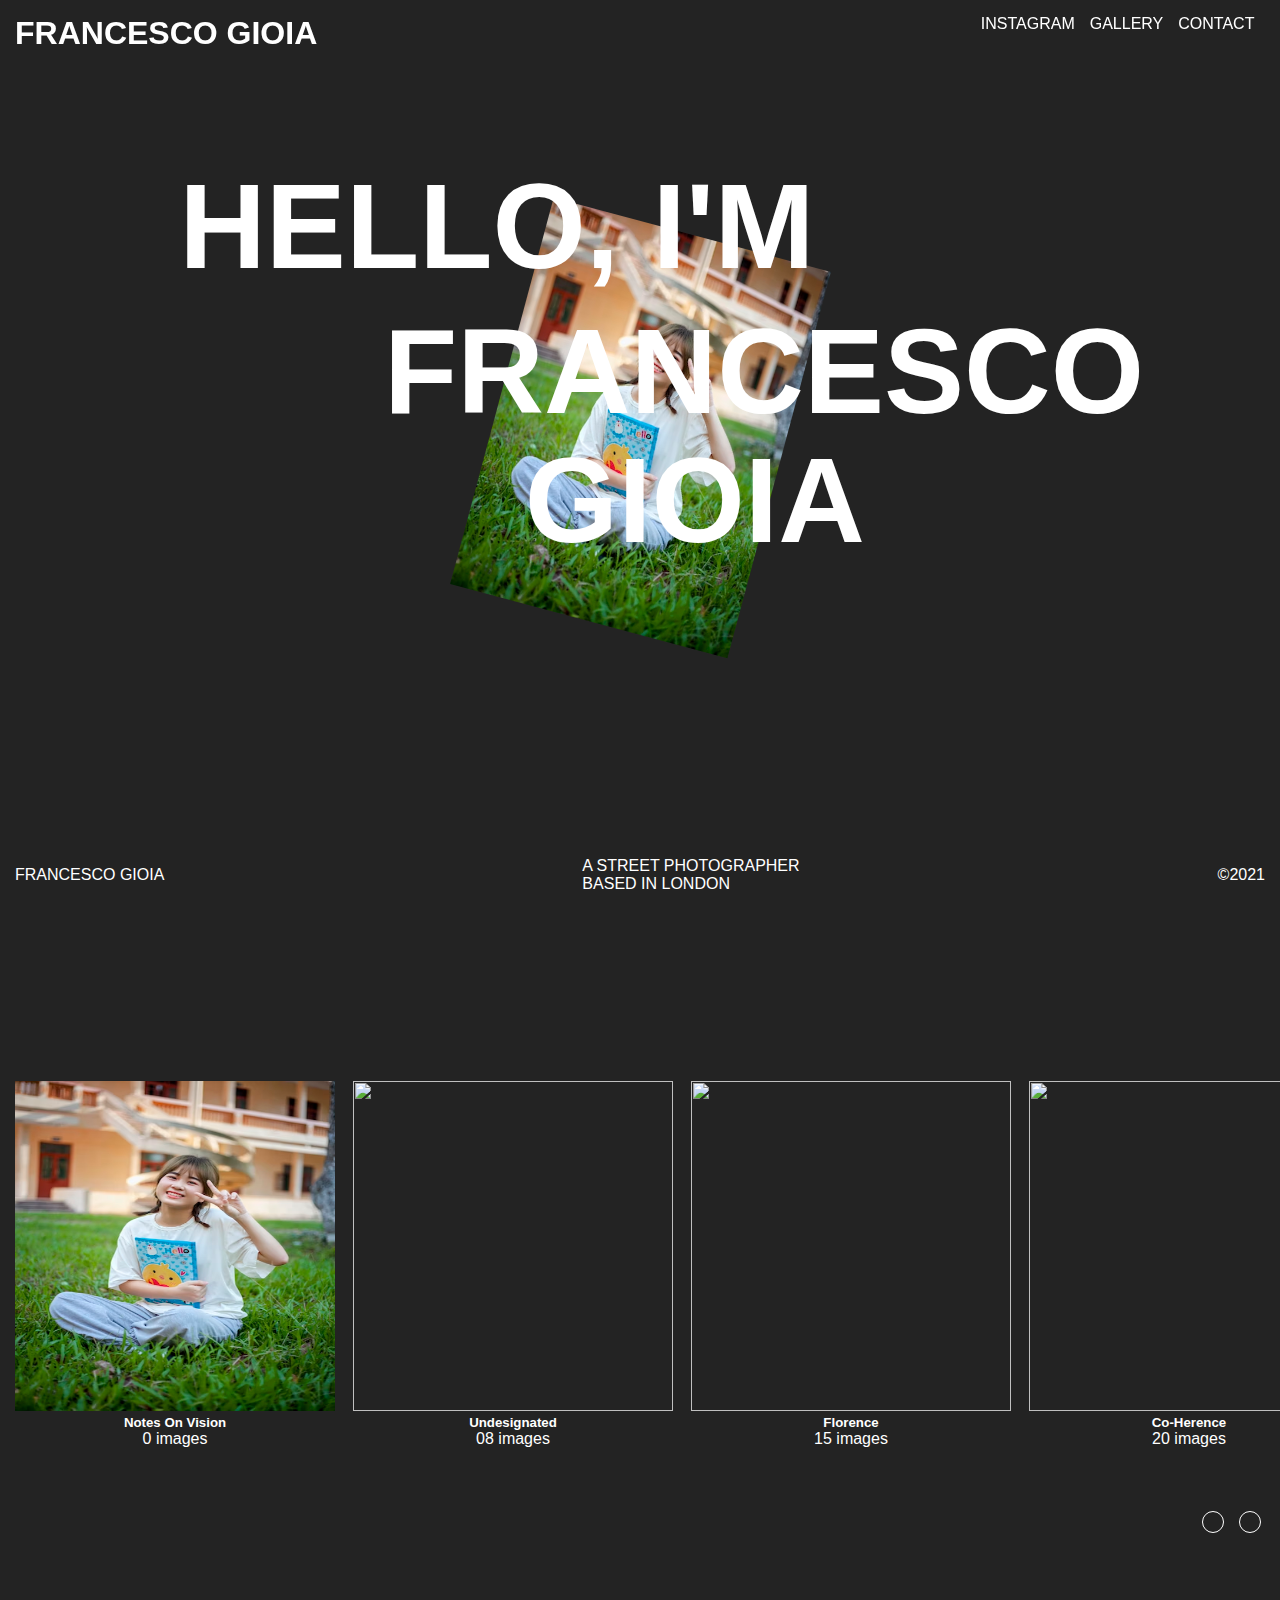
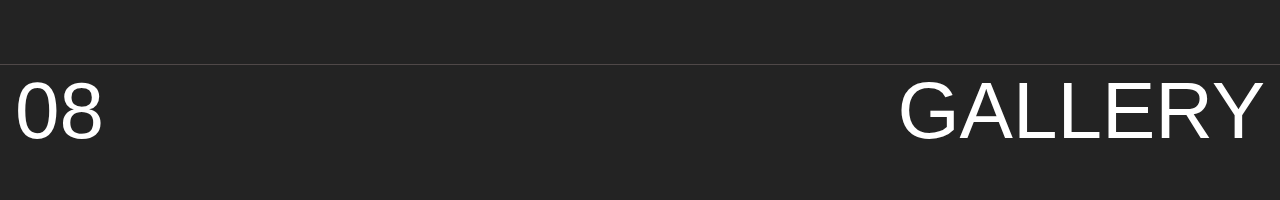
==== index.html @ 9040fc6d "new commit" ====
<!DOCTYPE html>
<html lang="en">
  <head>
    <meta charset="UTF-8" />
    <meta name="viewport" content="width=device-width, initial-scale=1.0" />
    <link rel="shortcut icon" href="favicon.ico" type="image/x-icon" />
    <link
      href="https://cdn.jsdelivr.net/npm/remixicon@2.2.0/fonts/remixicon.css"
      rel="stylesheet"
    />
    <link rel="stylesheet" href="style.css" />
    <title>GSAP - Info</title>
  </head>
  <body>
    <div id="main1">
      <div id="nav">
        <a href="#"><h1>francesco gioia</h1></a>
        <nav>
          <ul>
            <a href="https://www.instagram.com/m.ankit322/" title="Go Instagram" target="_blank"><li>instagram</li></a>
            <a href="image.html"><li id="gallery" >gallery</li></a>
            <a href="contact.html" title="Find Contact Info"><li>contact</li></a>
          </ul>
        </nav>
      </div>

      <div class="center">
        <h1>hello, i'm</h1>
        <h1>francesco</h1>
        <h1>gioia</h1>
        <img
          src="https://images.unsplash.com/photo-1529139574466-a303027c1d8b?ixlib=rb-4.0.3&ixid=M3wxMjA3fDB8MHxwaG90by1wYWdlfHx8fGVufDB8fHx8fA%3D%3D&auto=format&fit=crop&w=1887&q=80"
          alt=""
        />
        <img src="thirdpic.jpg" alt="" />
        <img
        src="https://images.unsplash.com/photo-1529139574466-a303027c1d8b?ixlib=rb-4.0.3&ixid=M3wxMjA3fDB8MHxwaG90by1wYWdlfHx8fGVufDB8fHx8fA%3D%3D&auto=format&fit=crop&w=1887&q=80"
        alt=""
        />
        <img
          src="https://images.unsplash.com/photo-1548365278-35063fe155ce?ixlib=rb-4.0.3&ixid=M3wxMjA3fDB8MHxwaG90by1yZWxhdGVkfDR8fHxlbnwwfHx8fHw%3D&auto=format&fit=crop&w=600&q=60"
          alt=""
        />
        
      </div>
      <div class="footer">
        <ul>
          <li>francesco gioia</li>
          <li>
            A street photographer <br />
            based in london
          </li>
          <li>&copy;2021</li>
        </ul>
      </div>
    </div>

    <div id="main2">
      <div class="center2">
        <div class="cards">
          <div id="card1">
            <img src="thirdpic.jpg" alt="" />
            <h5>notes on vision</h5>
            <p>0 images</p>
          </div>
          <div id="card2">
            <img src="https://images.unsplash.com/photo-1603074396433-1d3359139e94?ixlib=rb-4.0.3&ixid=M3wxMjA3fDB8MHxwaG90by1wYWdlfHx8fGVufDB8fHx8fA%3D%3D&auto=format&fit=crop&w=387&q=80" alt="" />
            <h5>undesignated</h5>
            <p>08 images</p>
          </div>
          <div id="card3">
            <img src="https://images.unsplash.com/photo-1591557408399-9d10b58b9817?ixlib=rb-4.0.3&ixid=M3wxMjA3fDB8MHxwaG90by1wYWdlfHx8fGVufDB8fHx8fA%3D%3D&auto=format&fit=crop&w=435&q=80" alt="" />
            <h5>florence</h5>
            <p>15 images</p>
          </div>
          <div id="card4">
            <img src="https://images.unsplash.com/photo-1588186940539-181b1ba56d2f?ixlib=rb-4.0.3&ixid=M3wxMjA3fDB8MHxwaG90by1wYWdlfHx8fGVufDB8fHx8fA%3D%3D&auto=format&fit=crop&w=435&q=80" alt="" />
            <h5>co-herence</h5>
            <p>20 images</p>
          </div>
          <div id="card5">
            <img src="https://images.unsplash.com/photo-1603074435023-c98df9c6d98a?ixlib=rb-4.0.3&ixid=M3wxMjA3fDB8MHxwaG90by1wYWdlfHx8fGVufDB8fHx8fA%3D%3D&auto=format&fit=crop&w=387&q=80" alt="" />
            <h5>notes on vision</h5>
            <p>images</p>
          </div>
          <div id="card6">
            <img src="https://media.istockphoto.com/id/464861544/photo/the-beat-of-the-street.jpg?s=1024x1024&w=is&k=20&c=8VYu7eI6Muhk4JKh16DaZIRKpb0jRSTVRPZgK_e98Qc=" alt="" />
            <h5>notes on vision</h5>
            <p>images</p>
          </div>
          <div id="card7">
            <img src="https://media.istockphoto.com/id/1130939277/photo/young-man-playing-with-soccer-ball.jpg?s=1024x1024&w=is&k=20&c=Ccahwcg6LFlp1FoBcESuY9dyBLvoHUEfIfO0AQI1p_w=" alt="" />
            <h5>notes on vision</h5>
            <p>images</p>
          </div>
          <div id="card8">
            <img src="https://media.istockphoto.com/id/1157719734/photo/increasing-back-shoulder-and-arm-strength.jpg?s=1024x1024&w=is&k=20&c=RgriA8ZtDpNg3Ujzf9aduLiZd-irYuTKd4XQRMYoCEY=" alt="" />
            <h5>notes on vision</h5>
            <p>images</p>
          </div>


        </div>
        <div class="leftrightbtn">
          <div id="leftarrow">
            <i class="ri-arrow-left-line"></i>
          </div>
          <div id="rightarrow">
            <i class="ri-arrow-right-line"></i>
          </div>
        </div>
      </div>
      <div id="footer2">
        <ul>
          <li>08</li>
          <li>gallery</li>
        </ul>
      </div>
    </div>

    <script
      src="https://cdnjs.cloudflare.com/ajax/libs/gsap/3.12.1/gsap.min.js"
      integrity="sha512-qF6akR/fsZAB4Co1QDDnUXWnaQseLGXoniuSuSlPQK6+aWhlMZcHzkasCSlnWoe+TJuudlka1/IQ01Dnhgq95g=="
      crossorigin="anonymous"
      referrerpolicy="no-referrer"
    ></script>
    <script src="https://cdnjs.cloudflare.com/ajax/libs/gsap/3.12.1/ScrollTrigger.min.js" integrity="sha512-IHDCHrefnBT3vOCsvdkMvJF/MCPz/nBauQLzJkupa4Gn4tYg5a6VGyzIrjo6QAUy3We5HFOZUlkUpP0dkgE60A==" crossorigin="anonymous" referrerpolicy="no-referrer"></script>
    <script src="script.js"></script>
  </body>
</html>
---- style.css ----
*{
    margin: 0;
    padding: 0;
    box-sizing: border-box;
    color: #ffffff;
    font-family: Arial, Helvetica, sans-serif;

}
html,body{
    width: 100%;
    height: 100%;
}
body{
    overflow-x: hidden;
}
#main1{
    width: 100%;
    height: 100%;
    background-color: #000000dc;
    position: relative;
}


#nav{
    display: flex;
    justify-content: space-between;
    padding: 15px;
    
}

/* nav position fixed start */
#nav {
    position: fixed;
    z-index: 99;
}

#nav nav{
    position: fixed;
    right: 2%;
    z-index: 99;
}


/* nav position fixed end */

a{
    text-decoration: none;
}

#nav h1{
    text-transform: uppercase;
}

nav ul{
    display: flex;
    gap: 15px;
}
ul li{
    list-style-type: none;
    text-transform: uppercase;
}
ul li:hover{
    cursor: pointer;
}



.center{
    width: 100%;
    height: 95%;
    display: flex;
    flex-direction: column;
    justify-content: center;
    align-items: center;
    position: relative;
}
.center>h1{ 
    line-height: 110px;
}   
.center h1:nth-child(1){
    font-size: 120px;
    margin-left: 0px;
    text-transform: uppercase;
    position: absolute;
    top: 20%;
    left: 14%;
    z-index: 99;
}
.center h1:nth-child(2){
    font-size: 120px;
    text-transform: uppercase;
    position: absolute;
    top: 37%;
    left: 30%;
    z-index: 99;
}
.center h1:nth-child(3){
    font-size: 120px;
    text-transform: uppercase;
    position: absolute;
    top: 52%;
    left: 41%;
    z-index: 99;
}

.center img{
    height: 400px;
    position: absolute;

}
.center img:nth-child(4){
    rotate: 30deg;
}
.center img:nth-child(5){
    rotate:15deg
}
.center img:nth-child(6){
    rotate:300deg
}
.center img:nth-child(7){
    rotate:0deg
}

.footer ul{
    height: 5%;
    display: flex;
    justify-content: space-between;
    align-items: center;
    padding: 2px 15px;
}

/* ---------------------------------------------- */


#main2{
    width: 100%;
    height: 100%;
    background-color: #000000dc;
    position: relative;
}

.center2{
    height: 85%;
    width: 100%;
    /* background-color: green; */
    border-bottom: 0.5px solid rgb(79, 72, 72);
    
}


.center2 .cards{
    height: 80%;
    width: 100%;
    display: flex;
    align-items: end;
    gap: 18px;
    white-space: nowrap;
    padding: 0 15px;
    overflow-x: auto;
}

.cards::-webkit-scrollbar{
    display: none;
}

#card1 ,#card2,#card3,#card4,#card5,#card6,#card7,#card8{
    width: 700px;
    height: 430px;
    /* background-color: yellow; */
    text-align: center;
}

.cards h5{
    text-transform: capitalize;
}

.center2 .cards img{
    width: 320px;
    height: 330px;
    background-size: cover;
    background-repeat: no-repeat;
    background-position: center;
}



.center2 .leftrightbtn{

    width: 100%;
    display: flex;
    justify-content: end;
    /* background-color: #16f0a7; */
    gap: 15px;
    padding: 0 19px;
    
}

.center2 .leftrightbtn #leftarrow , #rightarrow{
    border: 1px solid white;
    padding: 10px;
    font-size: 22px;
    border-radius: 50%;
}


#footer2{
    height: 15%;
    /* background-color: red; */
    padding: 0 15px;
}

#footer2 ul{
    display: flex;
    justify-content: space-between;
    align-items: end;
}
#footer2 ul li{
    font-size: 80px;
    text-transform: uppercase;
}










::-webkit-scrollbar{
    width: 6px;
}
::-webkit-scrollbar-track{
    
    background-color: #8b8787;
}
::-webkit-scrollbar-thumb{
    background-color: rgb(168, 93, 46);
}
::-webkit-scrollbar-thumb:hover{
    background: rgb(252, 105, 0);
}
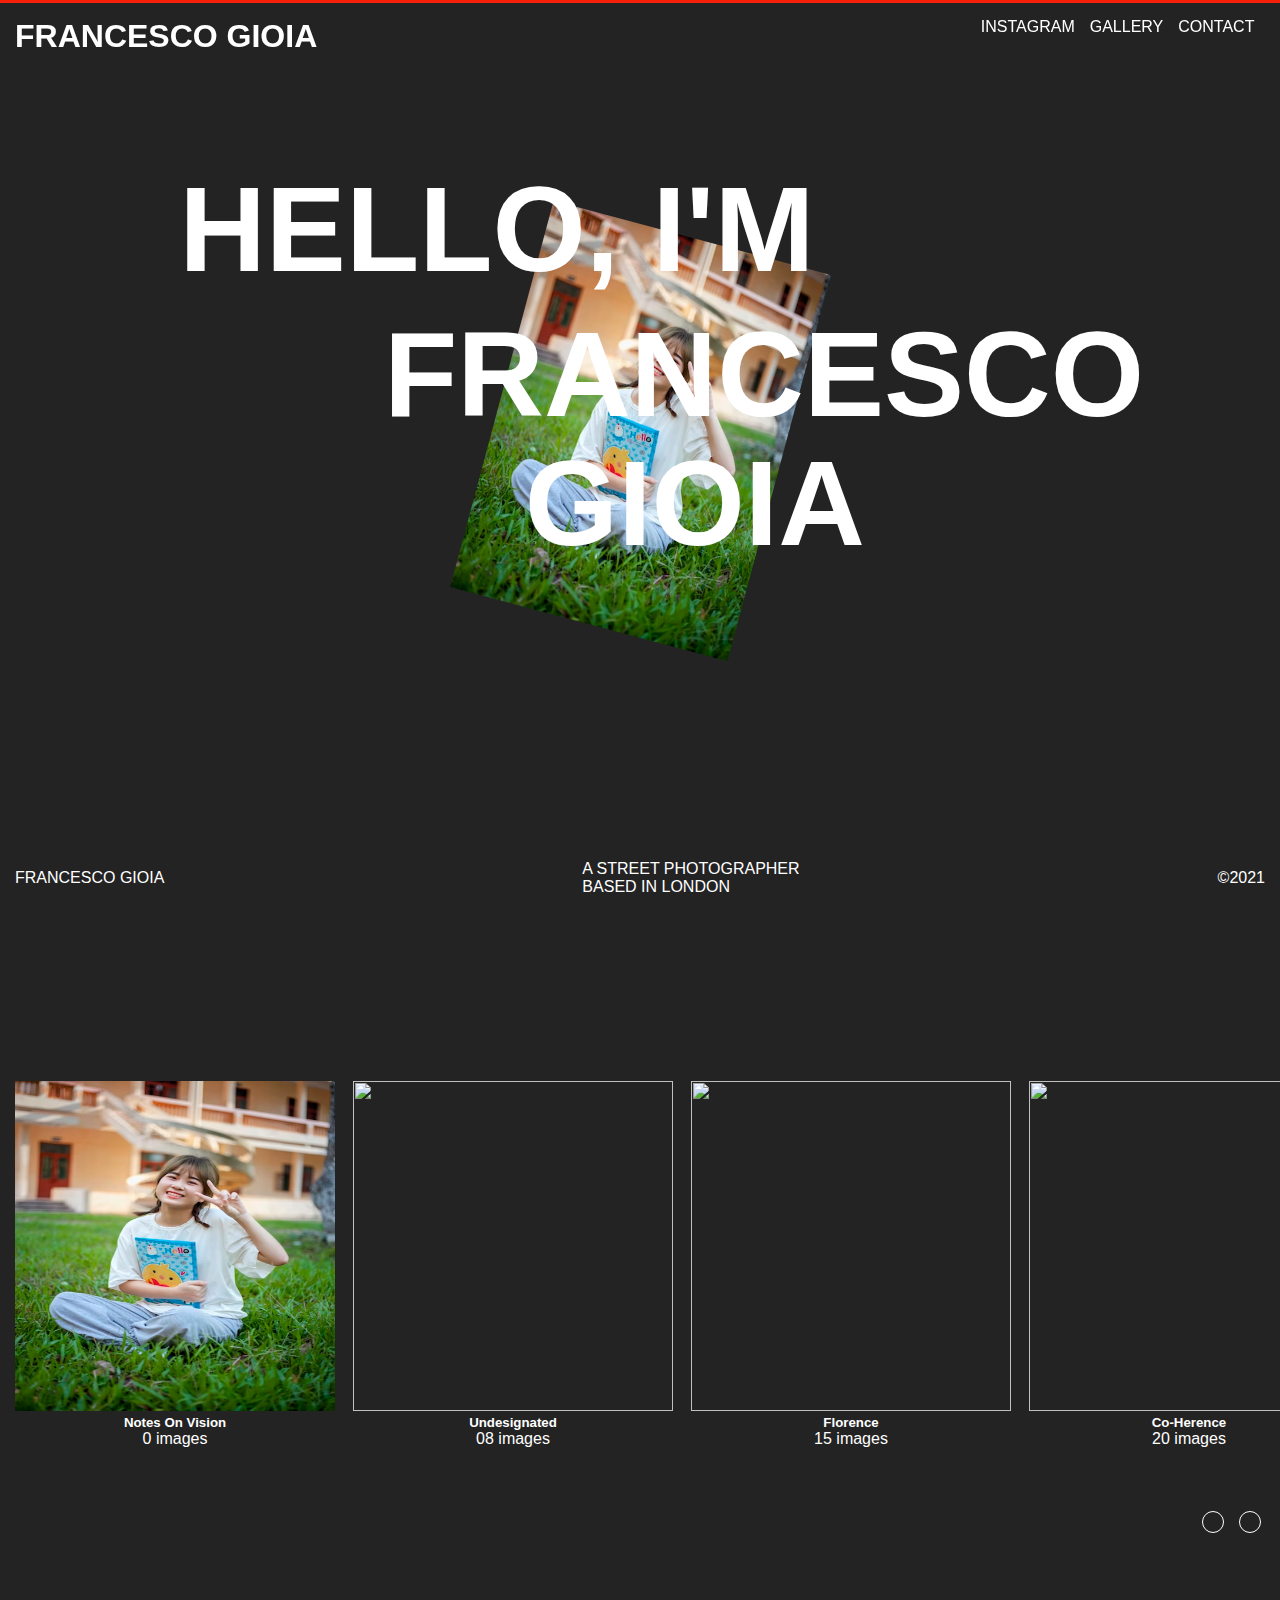
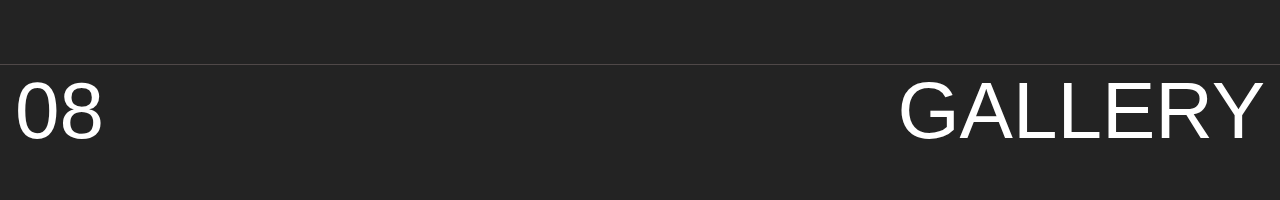
==== commit 495a0049: "first commit" ====
--- a/index.html
+++ b/index.html
@@ -13,6 +13,7 @@
   </head>
   <body>
     <div id="main1">
+      <div id="line"></div>
       <div id="nav">
         <a href="#"><h1>francesco gioia</h1></a>
         <nav>
@@ -113,7 +114,7 @@
       <div id="footer2">
         <ul>
           <li>08</li>
-          <li>gallery</li>
+          <a href="image.html"><li>gallery</li></a>
         </ul>
       </div>
     </div>
--- a/style.css
+++ b/style.css
@@ -21,6 +21,26 @@
 }
 
 
+/* loading line animation start  */
+#line{
+    width: 100%;
+    height: 3px;
+    background-color: #f61f07;
+    animation: lineanimate 3s linear;
+}
+
+@keyframes lineanimate{
+    0%{
+        width: 0%;
+    }
+    100%{
+        width: 100%;
+    }
+}
+
+/* loading line animation end  */
+
+
 #nav{
     display: flex;
     justify-content: space-between;
@@ -109,16 +129,16 @@
 
 }
 .center img:nth-child(4){
-    rotate: 30deg;
+    rotate: 25deg;
 }
 .center img:nth-child(5){
     rotate:15deg
 }
 .center img:nth-child(6){
-    rotate:300deg
+    rotate:5deg
 }
 .center img:nth-child(7){
-    rotate:0deg
+    rotate:355deg
 }
 
 .footer ul{
